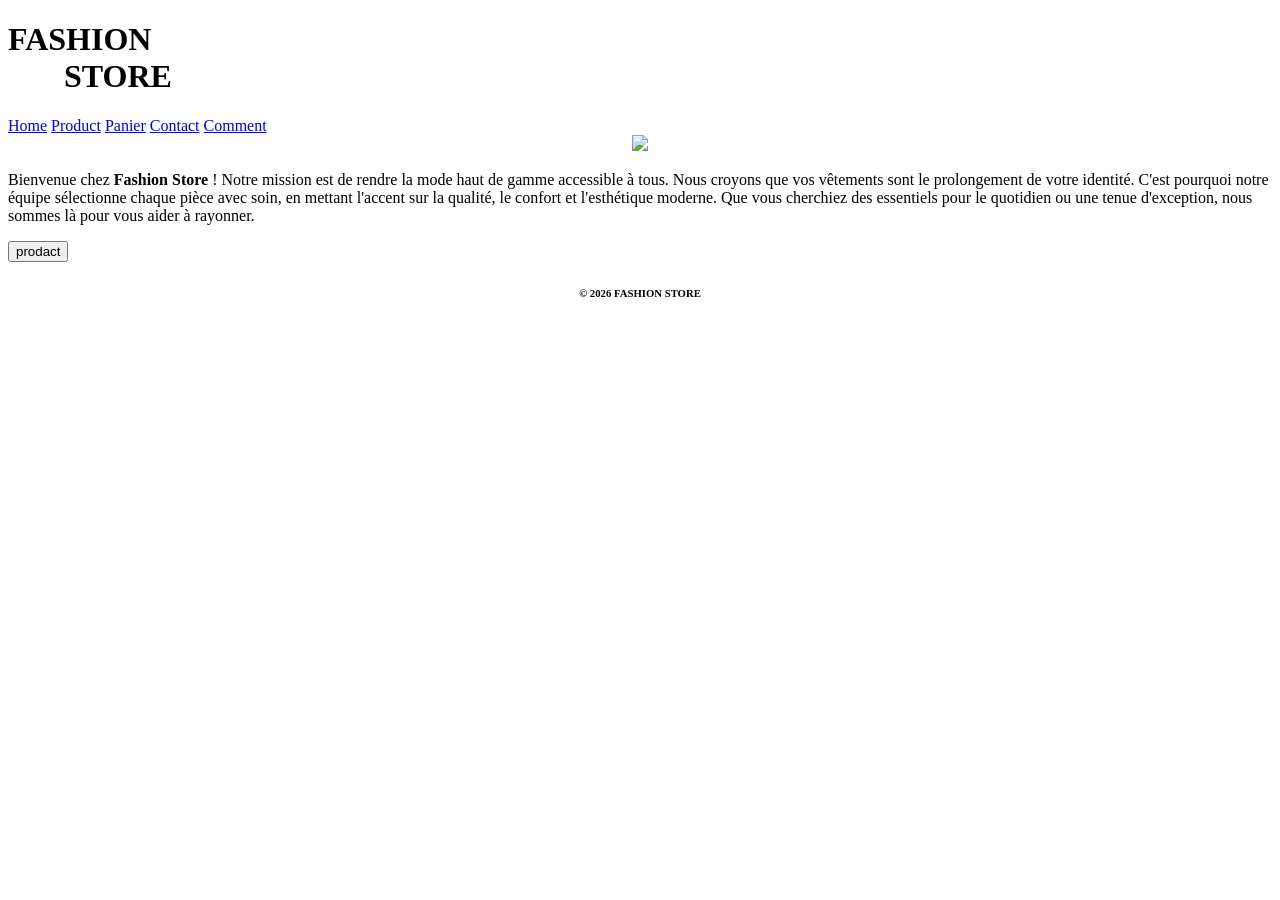
==== index.html @ 74bd6a04 "Rename acceuil.html to index.html" ====
<!DOCTYPE html>
<html >
    <head>
        <meta charset="utf-8">
        <title>Site Ecommerce</title>
     
        <link rel="stylesheet" href="acceuil.css">
    </head>
    <body>
        <header>
            <div class="header-container">
            <h1>FASHION<br>&nbsp;&nbsp;&nbsp;&nbsp;&nbsp;&nbsp;&nbsp;STORE</h1>
            <nav>
                <a href="index.html" >Home</a>
                <a href="product.html" >Product</a>
                <a href="panier.html" >Panier</a>
                <a href="contact.html " >Contact</a>
                <a href="commentaires.html ">Comment</a>
            </nav>
        </div>
        </header>
        <main>
             <center>
             <img  width="350px" src="./photoaccueill.png">
             </center> 
         <section>
            <p>Bienvenue chez<b> Fashion Store</b> ! Notre mission est de rendre la mode haut de gamme accessible à tous. Nous croyons que vos vêtements sont le prolongement de votre identité. C'est pourquoi notre équipe sélectionne chaque pièce avec soin, en mettant l'accent sur la qualité, le confort et l'esthétique moderne. Que vous cherchiez des essentiels pour le quotidien ou une tenue d'exception, nous sommes là pour vous aider à rayonner.</p>
         </section>
         <form action="prodact.html">
             <input type="submit" value="prodact">
        </form>

        </main>
    </body>
    <center>
    <footer> <h6> &copy; 2026 FASHION STORE </h6></footer>
    </center>
</html>
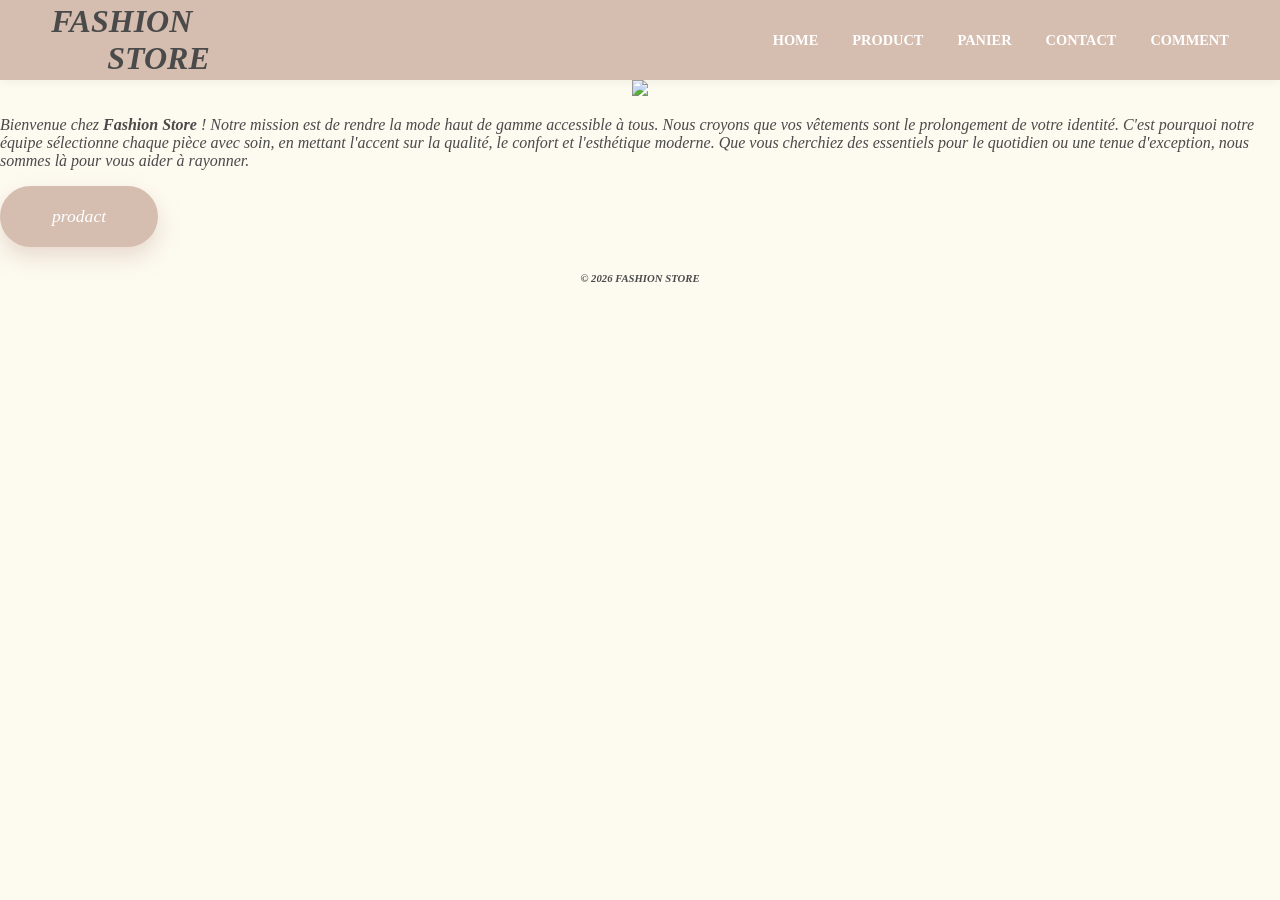
==== commit 59f06b46: "Update index.html" ====
--- a/index.html
+++ b/index.html
@@ -4,7 +4,7 @@
         <meta charset="utf-8">
         <title>Site Ecommerce</title>
      
-        <link rel="stylesheet" href="acceuil.css">
+        <link rel="stylesheet" href="accui.css">
     </head>
     <body>
         <header>
--- a/accui.css
+++ b/accui.css
@@ -0,0 +1,252 @@
+body {
+    font-family: 'Georgia', serif; 
+    font-style: italic; 
+    background-color: #fdfaf0;
+    margin: 0;
+    padding: 0;
+    color: #4a4a4a;
+}
+
+header {
+    background-color: #d5bdaf; 
+    padding: 0 4%;
+    height: 80px; 
+    display: flex;
+    align-items: center;
+    position: sticky;
+    top: 0;
+    z-index: 1000;
+    box-shadow: 0 2px 10px rgba(0,0,0,0.05);
+    justify-content: space-between;
+}
+
+.header-container {
+    width: 100%;
+    display: flex;
+    justify-content: space-between; 
+    align-items: center;
+}
+
+.logo {
+    
+    font-size: 1.8rem; 
+    letter-spacing: 5px;
+    font-style: normal; 
+    font-weight: bold;
+}
+
+nav a {
+    text-decoration: none;
+    color: #ffffff;
+    margin-left: 30px;
+    font-size: 0.9rem;
+    text-transform: uppercase;
+    font-style: normal;
+    font-weight: 600;
+}
+
+
+
+   
+
+
+.product-container {
+    display: flex;
+    justify-content: center; 
+    gap: 10px;               
+    padding: 20px 5%;
+}
+
+
+.product-card {
+    background: #ffffff;
+    width: 130px;           
+    border-radius: 8px;
+    overflow: hidden;
+    box-shadow: 0 4px 15px rgba(0,0,0,0.03);
+    border: 1px solid #f0ede4;
+    text-align: center;
+    transition: 0.3s;
+}
+
+.product-card:hover {
+    transform: translateY(-5px);
+}
+
+
+.product-card img {
+    width: 100%;
+    height: 130px; 
+    object-fit: cover;
+}
+
+
+.info {
+    padding: 8px;
+}
+
+.info h3 {
+    font-size: 0.75rem;
+    margin: 5px 0;
+    font-style: normal;      
+    height: 30px;
+    overflow: hidden;
+}
+
+.price {
+    color: #d5bdaf;          
+    font-weight: bold;
+    font-size: 0.9rem;
+    display: block;
+    font-style: normal;
+}
+
+
+.product-card button {
+    background-color: #d5bdaf;
+    color: white;
+    border: none;
+    padding: 6px 12px;
+    font-size: 0.7rem;
+    border-radius: 20px;
+    cursor: pointer;
+    margin-bottom: 8px;
+    font-family: 'Georgia', serif;
+}
+
+
+input[type="submit"] {
+    background-color: #d5bdaf;
+    color: white;
+    border: 2px solid transparent;
+    padding: 18px 50px;
+    font-family: 'Georgia', serif;
+    font-style: italic;
+    font-size: 1.1rem;
+    cursor: pointer;
+    border-radius: 50px;
+    box-shadow: 0 10px 20px rgba(213, 189, 175, 0.5);
+    transition: all 0.4s cubic-bezier(0.175, 0.885, 0.32, 1.275);
+}
+
+
+@media (max-width: 480px) {
+    .product-card {
+        width: calc(33.33% - 10px);
+    }
+    .product-card img {
+        height: 100px;
+    }
+}
+
+.form-main {
+    display: flex;
+    justify-content: center;
+    align-items: center;
+    padding: 60px 5%;
+    min-height: 80vh;
+}
+
+
+.form-section {
+    background: #ffffff;
+    padding: 40px;
+    border-radius: 15px;
+    box-shadow: 0 10px 30px rgba(0,0,0,0.05);
+    max-width: 500px;
+    width: 100%;
+    border: 1px solid #f0ede4;
+}
+
+
+.form-section div {
+    margin-bottom: 15px;
+}
+
+.form-section label {
+    display: block;
+    margin-bottom: 8px;
+    font-weight: 600;
+    font-size: 0.85rem;
+    color: #8d7b68;
+    text-transform: uppercase;
+    font-style: normal; 
+}
+
+
+.form-section input[type="text"],
+.form-section input[type="email"],
+.form-section input[type="password"],
+.form-section input[type="number"] {
+    width: 100%;
+    padding: 12px 15px;
+    border: 1px solid #d5bdaf;
+    border-radius: 8px;
+    background-color: #fdfaf0;
+    font-family: 'Georgia', serif;
+    font-size: 0.9rem;
+    color: #4a4a4a;
+    box-sizing: border-box;
+    outline: none;
+    transition: 0.3s;
+}
+
+.form-section input:focus {
+    border-color: #8d7b68;
+    box-shadow: 0 0 5px rgba(213, 189, 175, 0.3);
+}
+
+
+.form-section hr {
+    border: 0;
+    border-top: 1px solid #f0ede4;
+    margin: 25px 0;
+}
+
+.form-section h2 {
+    text-align: center;
+    font-size: 1.4rem;
+    color: #d5bdaf;
+    margin-top: 0;
+    margin-bottom: 20px;
+    letter-spacing: 2px;
+}
+
+
+.form-section button[type="submit"] {
+    background-color: #f4ddd1;
+    color: white;
+    border: none;
+    padding: 15px 30px;
+    width: 100%;
+    font-family: 'Georgia', serif;
+    font-weight: bold;
+    font-size: 1rem;
+    border-radius: 50px;
+    cursor: pointer;
+    box-shadow: 0 5px 15px rgba(213, 189, 175, 0.4);
+    transition: 0.3s ease;
+    margin-top: 10px;
+}
+
+.form-section button[type="submit"]:hover {
+    background-color: #8d7b68;
+    transform: translateY(-2px);
+}
+
+
+footer .back-btn {
+    background: none;
+    border: 1px solid #d5bdaf;
+    color: #d5bdaf;
+    padding: 8px 20px;
+    border-radius: 20px;
+    font-size: 0.8rem;
+    cursor: pointer;
+    transition: 0.3s;
+}
+
+footer .back-btn:hover {
+    background: #d5bdaf;
+    color: white;
+}
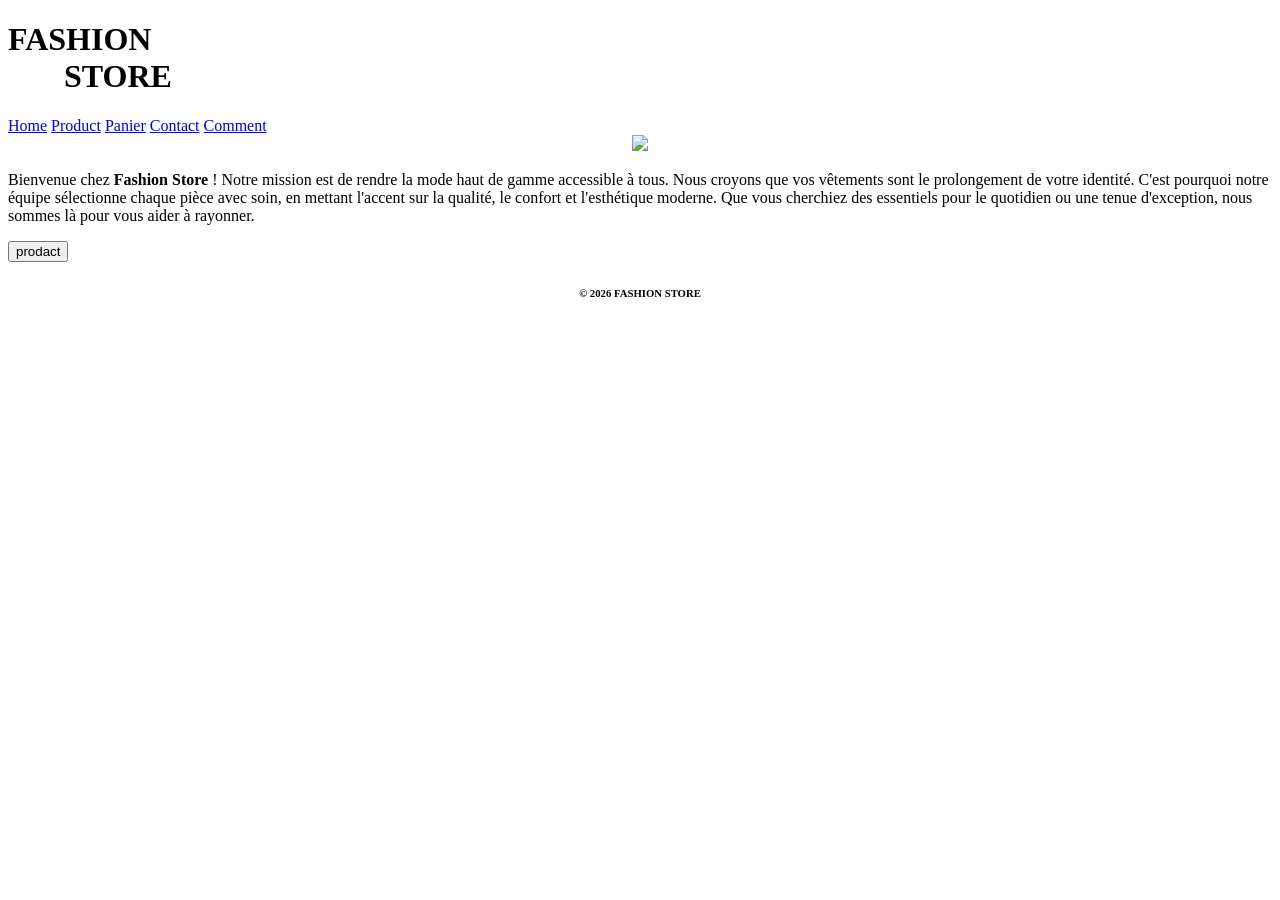
==== commit a220d9bb: "Change stylesheet reference in index.html Updated stylesheet link from 'accui.css' to 'style.css'." ====
--- a/index.html
+++ b/index.html
@@ -4,7 +4,7 @@
         <meta charset="utf-8">
         <title>Site Ecommerce</title>
      
-        <link rel="stylesheet" href="accui.css">
+        <link rel="stylesheet" href="style.css">
     </head>
     <body>
         <header>
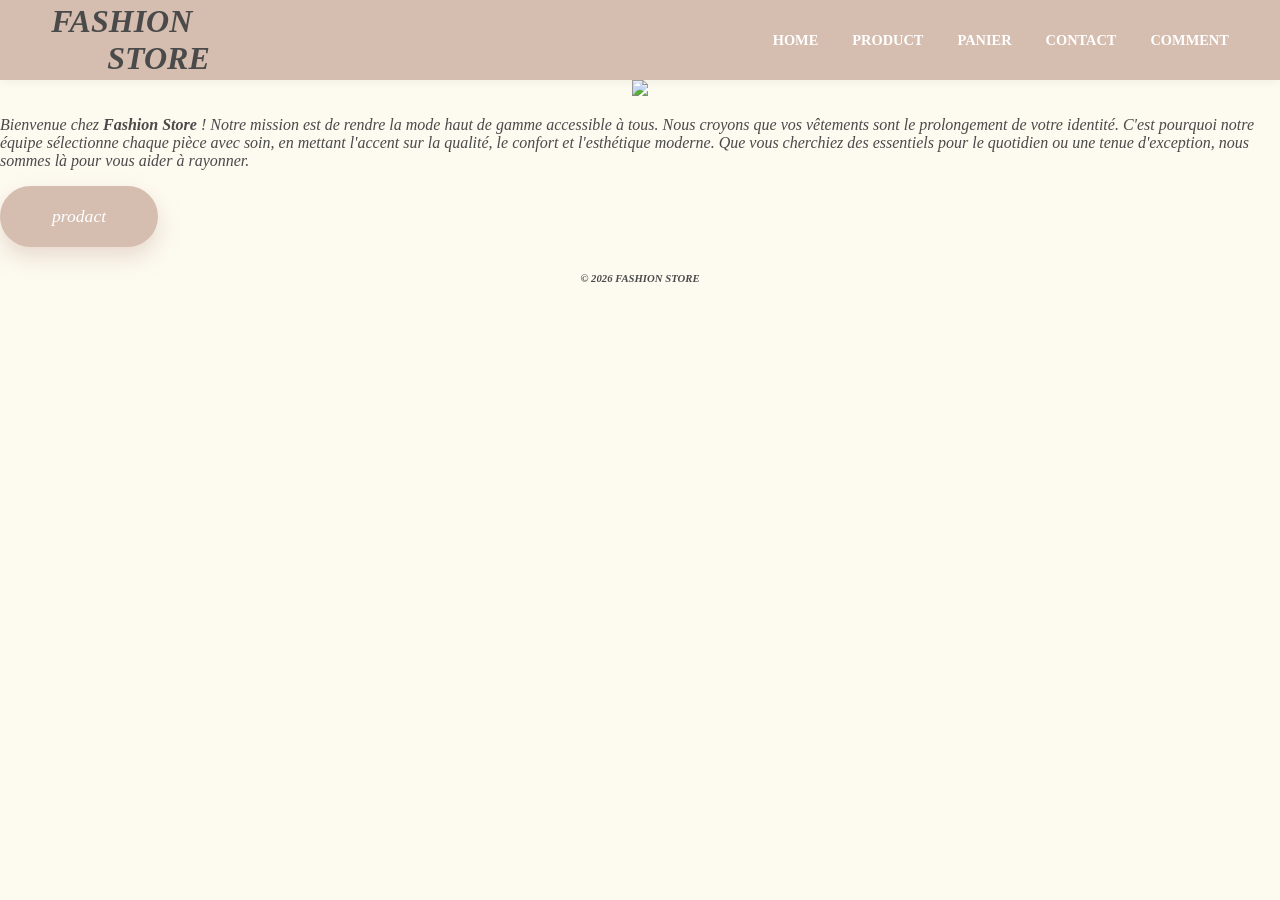
==== commit feafe844: "Update stylesheet link and fix formatting" ====
--- a/index.html
+++ b/index.html
@@ -4,7 +4,7 @@
         <meta charset="utf-8">
         <title>Site Ecommerce</title>
      
-        <link rel="stylesheet" href="style.css">
+        <link rel="stylesheet" href="accui.css">
     </head>
     <body>
         <header>
--- a/accui.css
+++ b/accui.css
@@ -0,0 +1,252 @@
+body {
+    font-family: 'Georgia', serif; 
+    font-style: italic; 
+    background-color: #fdfaf0;
+    margin: 0;
+    padding: 0;
+    color: #4a4a4a;
+}
+
+header {
+    background-color: #d5bdaf; 
+    padding: 0 4%;
+    height: 80px; 
+    display: flex;
+    align-items: center;
+    position: sticky;
+    top: 0;
+    z-index: 1000;
+    box-shadow: 0 2px 10px rgba(0,0,0,0.05);
+    justify-content: space-between;
+}
+
+.header-container {
+    width: 100%;
+    display: flex;
+    justify-content: space-between; 
+    align-items: center;
+}
+
+.logo {
+    
+    font-size: 1.8rem; 
+    letter-spacing: 5px;
+    font-style: normal; 
+    font-weight: bold;
+}
+
+nav a {
+    text-decoration: none;
+    color: #ffffff;
+    margin-left: 30px;
+    font-size: 0.9rem;
+    text-transform: uppercase;
+    font-style: normal;
+    font-weight: 600;
+}
+
+
+
+   
+
+
+.product-container {
+    display: flex;
+    justify-content: center; 
+    gap: 10px;               
+    padding: 20px 5%;
+}
+
+
+.product-card {
+    background: #ffffff;
+    width: 130px;           
+    border-radius: 8px;
+    overflow: hidden;
+    box-shadow: 0 4px 15px rgba(0,0,0,0.03);
+    border: 1px solid #f0ede4;
+    text-align: center;
+    transition: 0.3s;
+}
+
+.product-card:hover {
+    transform: translateY(-5px);
+}
+
+
+.product-card img {
+    width: 100%;
+    height: 130px; 
+    object-fit: cover;
+}
+
+
+.info {
+    padding: 8px;
+}
+
+.info h3 {
+    font-size: 0.75rem;
+    margin: 5px 0;
+    font-style: normal;      
+    height: 30px;
+    overflow: hidden;
+}
+
+.price {
+    color: #d5bdaf;          
+    font-weight: bold;
+    font-size: 0.9rem;
+    display: block;
+    font-style: normal;
+}
+
+
+.product-card button {
+    background-color: #d5bdaf;
+    color: white;
+    border: none;
+    padding: 6px 12px;
+    font-size: 0.7rem;
+    border-radius: 20px;
+    cursor: pointer;
+    margin-bottom: 8px;
+    font-family: 'Georgia', serif;
+}
+
+
+input[type="submit"] {
+    background-color: #d5bdaf;
+    color: white;
+    border: 2px solid transparent;
+    padding: 18px 50px;
+    font-family: 'Georgia', serif;
+    font-style: italic;
+    font-size: 1.1rem;
+    cursor: pointer;
+    border-radius: 50px;
+    box-shadow: 0 10px 20px rgba(213, 189, 175, 0.5);
+    transition: all 0.4s cubic-bezier(0.175, 0.885, 0.32, 1.275);
+}
+
+
+@media (max-width: 480px) {
+    .product-card {
+        width: calc(33.33% - 10px);
+    }
+    .product-card img {
+        height: 100px;
+    }
+}
+
+.form-main {
+    display: flex;
+    justify-content: center;
+    align-items: center;
+    padding: 60px 5%;
+    min-height: 80vh;
+}
+
+
+.form-section {
+    background: #ffffff;
+    padding: 40px;
+    border-radius: 15px;
+    box-shadow: 0 10px 30px rgba(0,0,0,0.05);
+    max-width: 500px;
+    width: 100%;
+    border: 1px solid #f0ede4;
+}
+
+
+.form-section div {
+    margin-bottom: 15px;
+}
+
+.form-section label {
+    display: block;
+    margin-bottom: 8px;
+    font-weight: 600;
+    font-size: 0.85rem;
+    color: #8d7b68;
+    text-transform: uppercase;
+    font-style: normal; 
+}
+
+
+.form-section input[type="text"],
+.form-section input[type="email"],
+.form-section input[type="password"],
+.form-section input[type="number"] {
+    width: 100%;
+    padding: 12px 15px;
+    border: 1px solid #d5bdaf;
+    border-radius: 8px;
+    background-color: #fdfaf0;
+    font-family: 'Georgia', serif;
+    font-size: 0.9rem;
+    color: #4a4a4a;
+    box-sizing: border-box;
+    outline: none;
+    transition: 0.3s;
+}
+
+.form-section input:focus {
+    border-color: #8d7b68;
+    box-shadow: 0 0 5px rgba(213, 189, 175, 0.3);
+}
+
+
+.form-section hr {
+    border: 0;
+    border-top: 1px solid #f0ede4;
+    margin: 25px 0;
+}
+
+.form-section h2 {
+    text-align: center;
+    font-size: 1.4rem;
+    color: #d5bdaf;
+    margin-top: 0;
+    margin-bottom: 20px;
+    letter-spacing: 2px;
+}
+
+
+.form-section button[type="submit"] {
+    background-color: #f4ddd1;
+    color: white;
+    border: none;
+    padding: 15px 30px;
+    width: 100%;
+    font-family: 'Georgia', serif;
+    font-weight: bold;
+    font-size: 1rem;
+    border-radius: 50px;
+    cursor: pointer;
+    box-shadow: 0 5px 15px rgba(213, 189, 175, 0.4);
+    transition: 0.3s ease;
+    margin-top: 10px;
+}
+
+.form-section button[type="submit"]:hover {
+    background-color: #8d7b68;
+    transform: translateY(-2px);
+}
+
+
+footer .back-btn {
+    background: none;
+    border: 1px solid #d5bdaf;
+    color: #d5bdaf;
+    padding: 8px 20px;
+    border-radius: 20px;
+    font-size: 0.8rem;
+    cursor: pointer;
+    transition: 0.3s;
+}
+
+footer .back-btn:hover {
+    background: #d5bdaf;
+    color: white;
+}
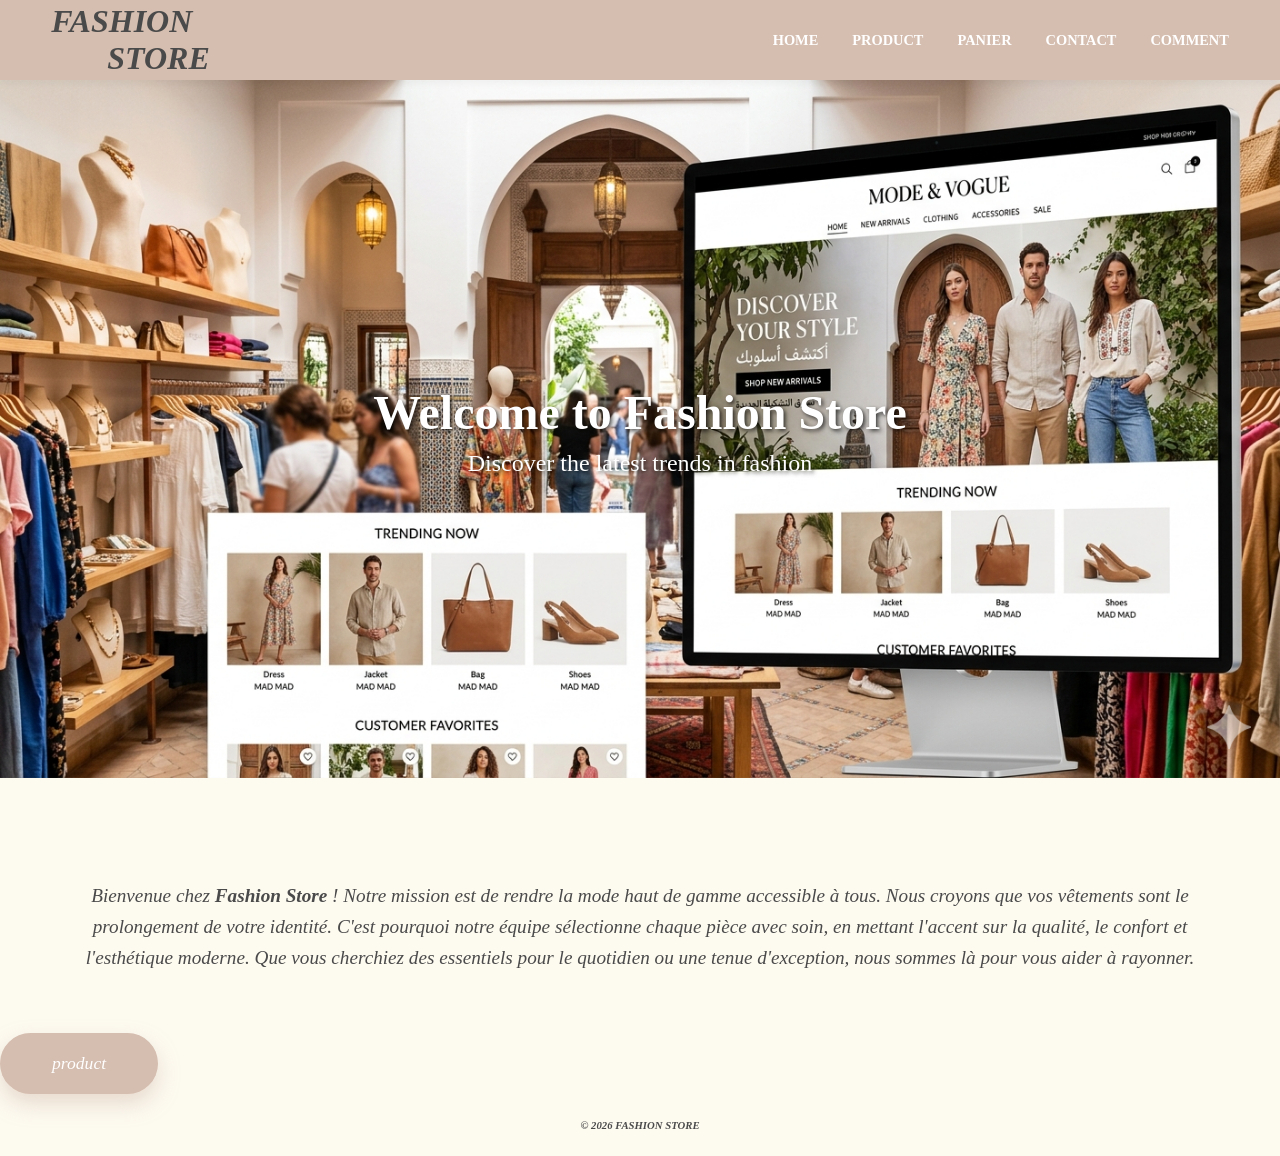
==== commit 5a93f3a8: "fixing css" ====
--- a/index.html
+++ b/index.html
@@ -20,14 +20,20 @@
         </div>
         </header>
         <main>
-             <center>
-             <img  width="350px" src="./photoaccueill.png">
-             </center> 
-         <section>
+            <section class="hero">
+                <img class="hero-image" src="./photoaccueill.png" alt="Fashion Store Welcome">
+                <div class="hero-text">
+                    <h1>Welcome to Fashion Store</h1>
+                    <p>Discover the latest trends in fashion</p>
+                </div>
+            </section>
+         <section class="welcome">
             <p>Bienvenue chez<b> Fashion Store</b> ! Notre mission est de rendre la mode haut de gamme accessible à tous. Nous croyons que vos vêtements sont le prolongement de votre identité. C'est pourquoi notre équipe sélectionne chaque pièce avec soin, en mettant l'accent sur la qualité, le confort et l'esthétique moderne. Que vous cherchiez des essentiels pour le quotidien ou une tenue d'exception, nous sommes là pour vous aider à rayonner.</p>
          </section>
-         <form action="prodact.html">
-             <input type="submit" value="prodact">
+         <form action="product.html">
+             <div class="prodact-card">
+             <input type="submit" value="product">
+             </div>
         </form>
 
         </main>
--- a/accui.css
+++ b/accui.css
@@ -50,17 +50,74 @@
    
 
 
+.title {
+    text-align: center;
+    font-size: 2rem;
+    margin: 20px 0;
+    color: #4a4a4a;
+    font-style: normal;
+}
+
+.hero-image {
+    max-width: 100%;
+    height: auto;
+    width: 100%;
+    border-radius: 0;
+    box-shadow: none;
+    margin: 0;
+    transition: transform 0.3s ease;
+}
+
+.hero-image:hover {
+    transform: scale(1.02);
+}
+
+.hero {
+    position: relative;
+    width: 100%;
+    margin-bottom: 40px;
+}
+
+.hero-text {
+    position: absolute;
+    top: 50%;
+    left: 50%;
+    transform: translate(-50%, -50%);
+    text-align: center;
+    color: white;
+    text-shadow: 2px 2px 4px rgba(0,0,0,0.7);
+}
+
+.hero-text h1 {
+    font-size: 3rem;
+    margin: 0;
+    font-style: normal;
+}
+
+.hero-text p {
+    font-size: 1.5rem;
+    margin: 10px 0 0 0;
+    font-style: normal;
+}
+
+.welcome {
+    padding: 40px 5%;
+    text-align: center;
+    font-size: 1.2rem;
+    line-height: 1.6;
+}
+
 .product-container {
-    display: flex;
-    justify-content: center; 
-    gap: 10px;               
+    display: grid;
+    grid-template-columns: repeat(auto-fill, minmax(200px, 1fr));
+    gap: 10px;
     padding: 20px 5%;
-}
-
+    justify-items: center;
+}
 
 .product-card {
     background: #ffffff;
-    width: 130px;           
+    width: 200px;           
     border-radius: 8px;
     overflow: hidden;
     box-shadow: 0 4px 15px rgba(0,0,0,0.03);
@@ -74,9 +131,10 @@
 }
 
 
+
 .product-card img {
     width: 100%;
-    height: 130px; 
+    height: 200px; 
     object-fit: cover;
 }
 
@@ -112,6 +170,15 @@
     cursor: pointer;
     margin-bottom: 8px;
     font-family: 'Georgia', serif;
+    transition: all 0.3s ease;
+}
+
+.product-card button:hover {
+    background-color: white;
+    color: #d5bdaf;
+    border: 2px solid #d5bdaf;
+    transform: translateY(-2px);
+    box-shadow: 0 5px 15px rgba(213, 189, 175, 0.4);
 }
 
 
@@ -129,6 +196,14 @@
     transition: all 0.4s cubic-bezier(0.175, 0.885, 0.32, 1.275);
 }
 
+input[type="submit"]:hover {
+    background-color: white;
+    color: #d5bdaf;
+    border: 2px solid #d5bdaf;
+    transform: translateY(-3px);
+    box-shadow: 0 15px 30px rgba(213, 189, 175, 0.7);
+}
+
 
 @media (max-width: 480px) {
     .product-card {
@@ -136,6 +211,19 @@
     }
     .product-card img {
         height: 100px;
+    }
+    .hero-image {
+        width: 100%;
+    }
+    .hero-text h1 {
+        font-size: 2rem;
+    }
+    .hero-text p {
+        font-size: 1.2rem;
+    }
+    .welcome {
+        padding: 20px 5%;
+        font-size: 1rem;
     }
 }
 
@@ -250,3 +338,11 @@
     background: #d5bdaf;
     color: white;
 }
+
+.btn-delete:hover, .btn-clear:hover, .btn-contact:hover {
+    background: white !important;
+    color: #d5bdaf !important;
+    border: 2px solid #d5bdaf !important;
+    transform: translateY(-2px);
+    box-shadow: 0 5px 15px rgba(213, 189, 175, 0.4);
+}
